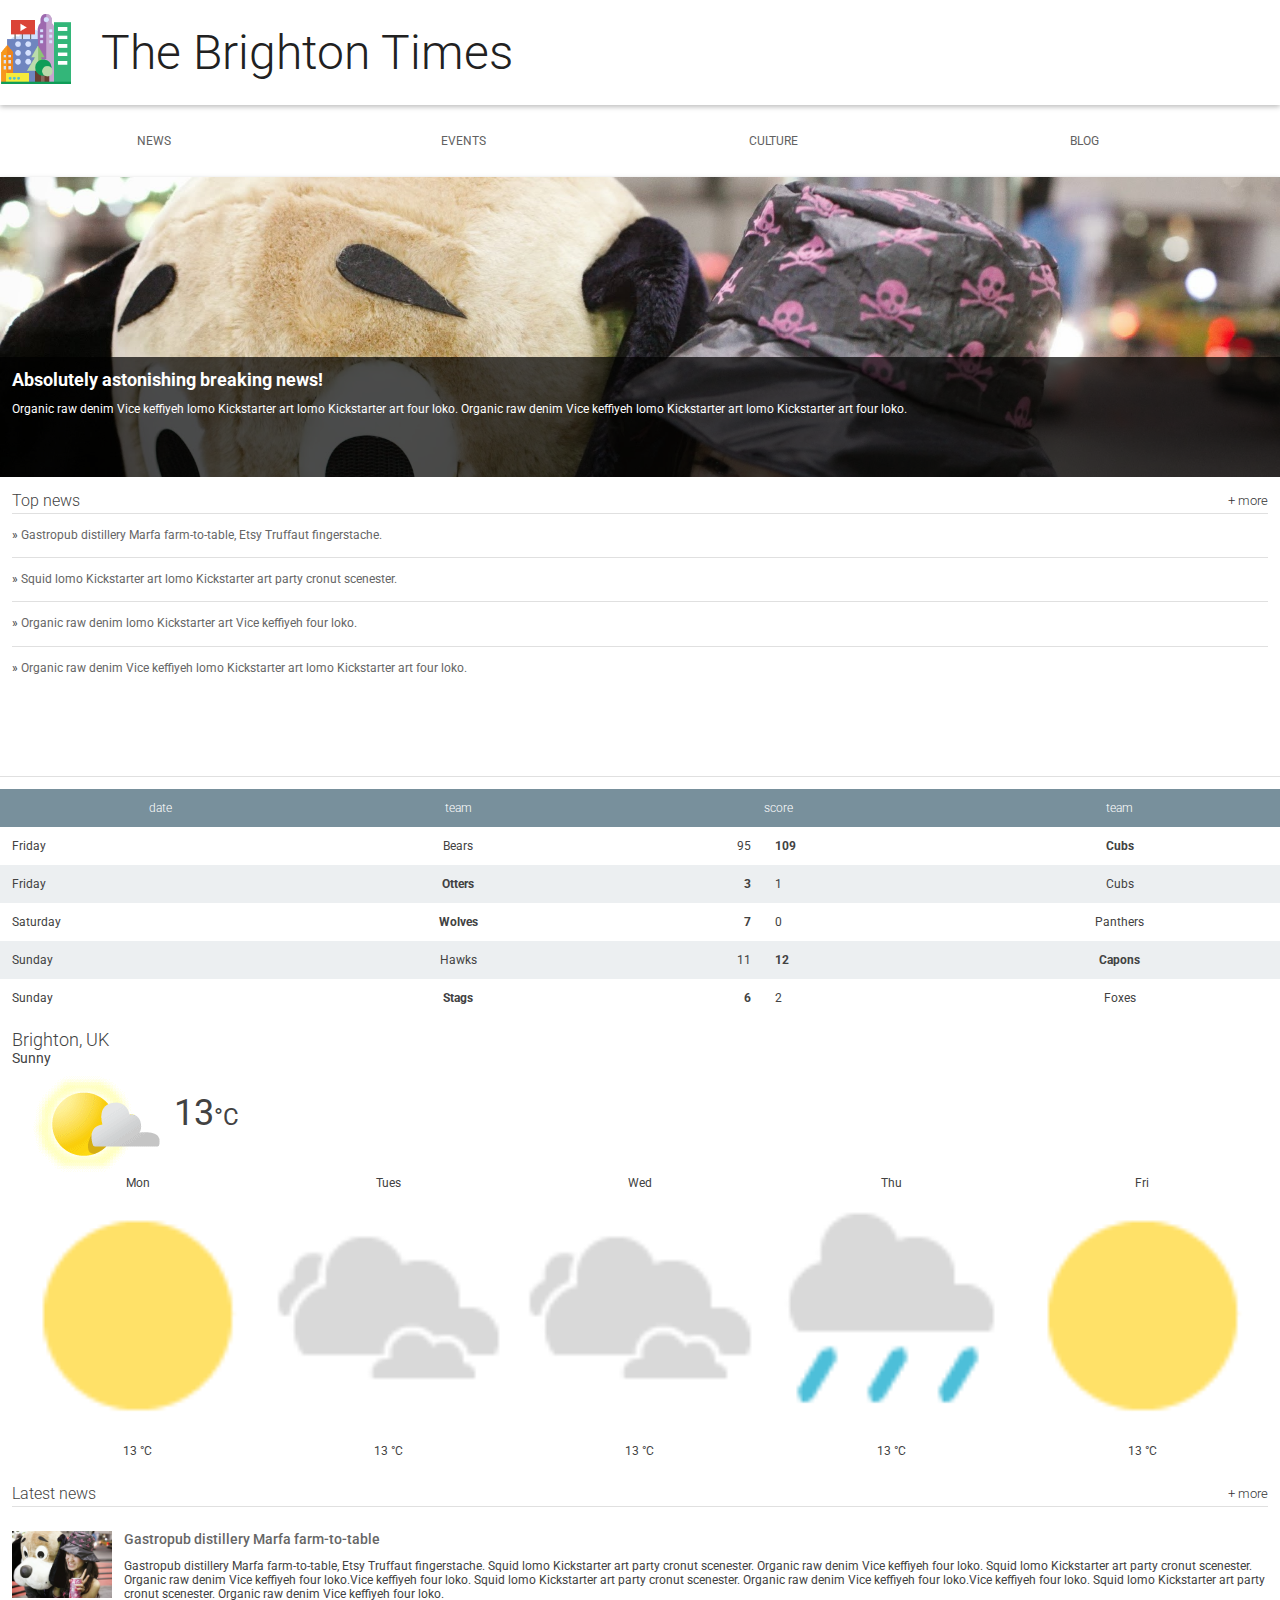
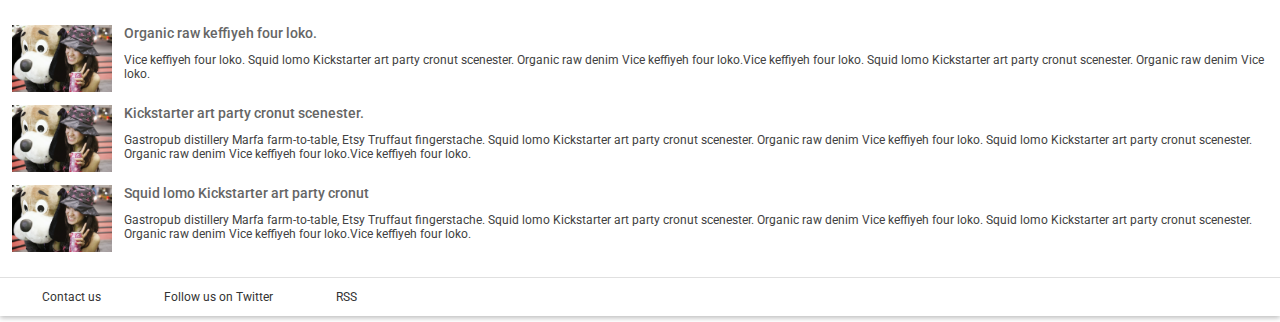
==== index.html @ 150f2682 "responsive now" ====
<!doctype html>
<html lang="en">
  <head>
    <meta charset="utf-8">
    <meta http-equiv="X-UA-Compatible" content="IE=edge">
    <meta name="viewport" content = "width=device-width, initial-scale=1.0" />
    <title>Brighton Times</title>
    <link href="https://fonts.googleapis.com/css?family=Roboto:300,400,500" rel="stylesheet" type="text/css">
    <link rel="stylesheet" type="text/css" href="main.css">
  </head>
  <body>

    <header class="header">
      <div class="header__inner">
        <img class="header__logo" src="images/city.png" alt="iconic view of a cityscape">
        <h1 class="header__title">
          The Brighton Times
        </h1>
      </div>
    </header>

    <nav id="drawer" class="nav">
      <ul class="nav__list">
        <li class="nav__item"><a href="#">News</a></li>
        <li class="nav__item"><a href="#">Events</a></li>
        <li class="nav__item"><a href="#">Culture</a></li>
        <li class="nav__item"><a href="#">Blog</a></li>
      </ul>
    </nav>

    <main>
      <section class="content">
        <section class="hero">
          <article class="description">
            <h2>Absolutely astonishing breaking news!</h2>
            <p>Organic raw denim Vice keffiyeh lomo Kickstarter art lomo Kickstarter art four loko. Organic raw denim Vice keffiyeh lomo Kickstarter art lomo Kickstarter art four loko.</p>
          </article>
        </section>

        <section class="news top-news">
          <h2 class="news__title">Top news <a href="#" class="news__more">+ more</a></h2>
          <ul>
            <li class="top-news__item">
              <a href="#">Gastropub distillery Marfa farm-to-table, Etsy Truffaut fingerstache.</a>
            </li>
            <li class="top-news__item">
              <a href="#">Squid lomo Kickstarter art lomo Kickstarter art party cronut scenester.</a>
            </li>
            <li class="top-news__item">
              <a href="#">Organic raw denim lomo Kickstarter art Vice keffiyeh four loko.</a>
            </li>
            <li class="top-news__item">
              <a href="#">Organic raw denim Vice keffiyeh lomo Kickstarter art lomo Kickstarter art four loko.</a>
            </li>
          </ul>
        </section>

        <section class="scores">
          <table class="scores__table">
            <thead>
              <tr>
                <th>date</th>
                <th>team</th>
                <th colspan="2">score</th>
                <th>team</th>
              </tr>
            </thead>
            <tbody>
              <tr>
                <td>Friday</td>
                <td>Bears</td>
                <td>95</td>
                <td class="winner">109</td>
                <td class="winner">Cubs</td>
              </tr>
              <tr>
                <td>Friday</td>
                <td class="winner">Otters</td>
                <td class="winner">3</td>
                <td>1</td>
                <td>Cubs</td>
              </tr>
              <tr>
                <td>Saturday</td>
                <td class="winner">Wolves</td>
                <td class="winner">7</td>
                <td>0</td>
                <td>Panthers</td>
              </tr>
              <tr>
                <td>Sunday</td>
                <td>Hawks</td>
                <td>11</td>
                <td class="winner">12</td>
                <td class="winner">Capons</td>
              </tr>
              <tr>
                <td>Sunday</td>
                <td class="winner">Stags</td>
                <td class="winner">6</td>
                <td>2</td>
                <td>Foxes</td>
              </tr>
              
            </tbody>
          </table>
        </section>

        <section class="weather">
          <span class="weather__location">Brighton, UK</span>
          <span class="weather__desc">Sunny</span>
          <span class="weather__today">
          <img class="weather__today__image" src="images/weather.png" alt="icon of a partially sunny day"><span class="weather__today__temp">13</span><span class="weather__today__deg">&deg;C</span>
          </span>
          <ul class="weather__next">
            <li class="weather__next__item">
              <span>Mon</span>
              <img class="weather__next__image" src="images/sunny.png" alt="icon of a sunny day">
              <span>13 &deg;C</span>
            </li><li class="weather__next__item">
              <span>Tues</span>
              <img class="weather__next__image" src="images/cloudy.png" alt="icon of a cloudy day">
              <span>13 &deg;C</span>
            </li><li class="weather__next__item">
              <span>Wed</span>
              <img class="weather__next__image" src="images/cloudy.png" alt="icon of a cloudy day">
              <span>13 &deg;C</span>
            </li><li class="weather__next__item">
              <span>Thu</span>
              <img class="weather__next__image" src="images/rain.png" alt="icon of a rainy day">
              <span>13 &deg;C</span>
            </li><li class="weather__next__item">
              <span>Fri</span>
              <img class="weather__next__image" src="images/sunny.png" alt="icon of a sunny day">
              <span>13 &deg;C</span>
            </li>
          </ul>
        </section>

        <section class="news recent-news">
          <h2 class="news__title">Latest news <a href="#" class="news__more">+ more</a></h2>
          <ul>
            <li class="snippet">
              <img class="snippet__thumbnail" src="images/dog.jpg" alt="picture of a girl with a large, stuffed dog toy">
              <h3 class="snippet__title"><a href="#">Gastropub distillery Marfa farm-to-table</a></h3>
              <p>Gastropub distillery Marfa farm-to-table, Etsy Truffaut fingerstache.
              Squid lomo Kickstarter art party cronut scenester. Organic raw denim Vice keffiyeh four loko. Squid lomo Kickstarter art party cronut scenester. Organic raw denim Vice keffiyeh four loko.Vice keffiyeh four loko. Squid lomo Kickstarter art party cronut scenester. Organic raw denim Vice keffiyeh four loko.Vice keffiyeh four loko. Squid lomo Kickstarter art party cronut scenester. Organic raw denim Vice keffiyeh four loko.
              </p>
            </li>
            <li class="snippet">
              <img class="snippet__thumbnail" src="images/dog.jpg" alt="picture of a girl with a large, stuffed dog toy">
              <h3 class="snippet__title"><a href="#">Organic raw keffiyeh four loko.</a></h3>
              <p>Vice keffiyeh four loko. Squid lomo Kickstarter art party cronut scenester. Organic raw denim Vice keffiyeh four loko.Vice keffiyeh four loko. Squid lomo Kickstarter art party cronut scenester. Organic raw denim Vice loko.
              </p>
            </li>
            <li class="snippet">
              <img class="snippet__thumbnail" src="images/dog.jpg" alt="picture of a girl with a large, stuffed dog toy">
              <h3 class="snippet__title"><a href="#">Kickstarter art party cronut scenester.</a></h3>
              <p>Gastropub distillery Marfa farm-to-table, Etsy Truffaut fingerstache.
              Squid lomo Kickstarter art party cronut scenester. Organic raw denim Vice keffiyeh four loko. Squid lomo Kickstarter art party cronut scenester. Organic raw denim Vice keffiyeh four loko.Vice keffiyeh four loko.
              </p>
            </li>
            <li class="snippet">
              <img class="snippet__thumbnail" src="images/dog.jpg" alt="picture of a girl with a large, stuffed dog toy">
              <h3 class="snippet__title"><a href="#">Squid lomo Kickstarter art party cronut </a></h3>
              <p>Gastropub distillery Marfa farm-to-table, Etsy Truffaut fingerstache.
              Squid lomo Kickstarter art party cronut scenester. Organic raw denim Vice keffiyeh four loko. Squid lomo Kickstarter art party cronut scenester. Organic raw denim Vice keffiyeh four loko.Vice keffiyeh four loko.
              </p>
            </li>
          </ul>
        </section>
      </section>
      <footer>
        <ul>
          <li><a href="#">Contact us</a></li>
          <li><a href="#">Follow us on Twitter</a></li>
          <li><a href="#">RSS</a></li>
        </ul>
      </footer>
    </main>
  </body>
</html>
---- main.css ----
body, html {
  margin: 0;
  padding: 0;
  width: 100%;
  height: 100%;
}

body {
  font-family: Roboto;
  font-size: 12px;
  color: #424242;
}

h1, h2, h3, h4, h5 {
  margin: 0; 
}

header, nav, footer, section, article, div {
  box-sizing: border-box;
}

ul {
  list-style: none;
  padding: 0;
  margin: 0;
}


/*
 *
 * Common
 * 
 */

.news__more {
  float: right;
  font-size: .8em;
  color: #333;
  text-decoration: none;
}


/*
 *
 * Header
 *
 */

.header {
  box-shadow: 0 2px 5px rgba(0, 0, 0, 0.26);
  min-height: 56px;
  transition: min-height 0.3s;
}

.header__inner {
  width: 800px;
  margin-left: auto;
  margin-right: auto;
  width: 100%;
}

.header__logo {
  height: 72px;
  margin-right: 1em;
  vertical-align: top;
  margin-top: 12px;
}

.header__title {
  font-weight: 300;
  font-size: 4em;
  margin: 0.5em 0.25em;
  display: inline-block;
  color: #212121;
}


/*
 *
 * Top Level Navigation
 *
 */

.nav {
  width: 800px;
  margin-left: auto;
  margin-right: auto;
  width: 100%;
}

.nav__list {
  width: 100%;
  padding: 0;
  margin: 0;
}

.nav__item {
  box-sizing: border-box;
  display: inline-block;
  width: 24%;
  text-align: center;
  line-height: 24px;
  padding: 24px;
  text-transform: uppercase;
}

.nav a {
  text-decoration: none;
  color: #616161;
  padding: 1.5em;
}

.nav a:hover {
  text-decoration: underline;
  color: #212121;
}


/*
 *
 * Main
 *
 */

main {
  box-shadow: 0 2px 5px rgba(0, 0, 0, 0.26);
  width: 800px;
  margin-left: auto;
  margin-right: auto;
  width: 100%;
}

/*
 *
 * Content
 *
 */


/*
 *
 * Hero
 *
 */

.hero {
  float: left;
  width: 480px;
  position: relative;
  background-image: url("./images/dog.jpg");
  background-size: cover;
  height: 300px;
  width: 100%;
}

.hero article {
  box-sizing: border-box;
  background-color: #000;
  background-color: rgba(0, 0, 0, 0.7);
  position: absolute;
  bottom: 0;
  height: 40%;
  width: 100%;
  color: #fff;
  padding: 1em;
}


/*
 *
 * Top News
 *
 */

.top-news {
  float: right;
  width: 320px;
  height: 300px;
  border-bottom: 1px solid #E0E0E0;
  padding: 1em;
  width: 100%;
}

.news__title {
  font-weight: 300;
  border-bottom: 1px solid #E0E0E0;
  line-height: 24px;
  font-size: 16px;
}

.top-news__item {
  border-bottom: 1px solid #E0E0E0;
  padding: 1em 0;
  line-height: 19.2px;
}

.top-news__item:before {
  content: "» ";
}

.top-news__item:last-child {
  border-bottom: none;
}

.top-news__item a {
  text-decoration: none;
  color: #666;
  padding: 1.5em inherit;
}

.top-news__item a:hover,
.top-news__item a:active {
  text-decoration: underline;
}


/*
 *
 * Sport Scores
 *
 */

.scores {
  width: 480px;
  float: left;
  padding-top: 1em;
  width: 100%;
}

.scores__table {
  width: 100%;
  border-collapse: collapse;
}

.scores__table th,
.scores__table td {
  padding: 1em; 
}

.scores__table th {
  color: #fff;
  font-weight: 300;
  background-color: #78909C;
}

.scores__table tr:nth-child(odd) td {
  background-color: #fff;
}

.scores__table tr:nth-child(even) td {
  background-color: #eceff1;
}

.scores__table td.winner {
  font-weight: bold;
}

.scores__table td:nth-child(3) {
  text-align: right;
}

.scores__table td:nth-child(2),
.scores__table td:nth-child(5) {
  text-align: center;
}

/*
 *
 * Weather
 *
 */

.weather {
  float: right;
  width: 320px;
  padding: 1em;
  width: 100%;
}

.weather__location {
  display: block;
  font-weight: 300;
  font-size: 1.5em;
}

.weather__desc {
  display: block;
  font-size: 1.2em;
}

.weather__today {
  width: 60%;
  vertical-align: middle;
}

.weather__today__image {
  vertical-align: middle
}

.weather__today__temp {
  font-size: 3em;
}

.weather__today__deg {
  font-size: 2em;
  display: inline;
}

.weather__next__item {
  display: inline-block;
  width: 20%;
  text-align: center;
}

.weather__next__item span {
  display: block;
}

.weather__next__image {
  width: 100%;
}


/*
 *
 * Weather
 *
 */

.recent-news {
  clear: both;
  padding: 1em;
}

.snippet {
  clear: both;
  margin: 24px 0;
}

.snippet__thumbnail {
  width: 100px;
  float: left;
  margin-right: 1em;
}

.snippet__title {
  font-weight: 500;
}

.snippet__title a {
  text-decoration: none;
  color: #666;
  padding: 1.5em inherit;
}

.snippet__title a:hover,
.snippet__title a:active {
  text-decoration: underline;
}


/*
 *
 * Footer
 *
 */

footer {
  border-top: 1px solid #E0E0E0;
  padding: 1em;
  width: 100%;
}

footer li {
  display: inline-block;
  margin: 0 1em;
}

footer a {
  text-decoration: none;
  color: #333;
  padding: 1.5em;
}
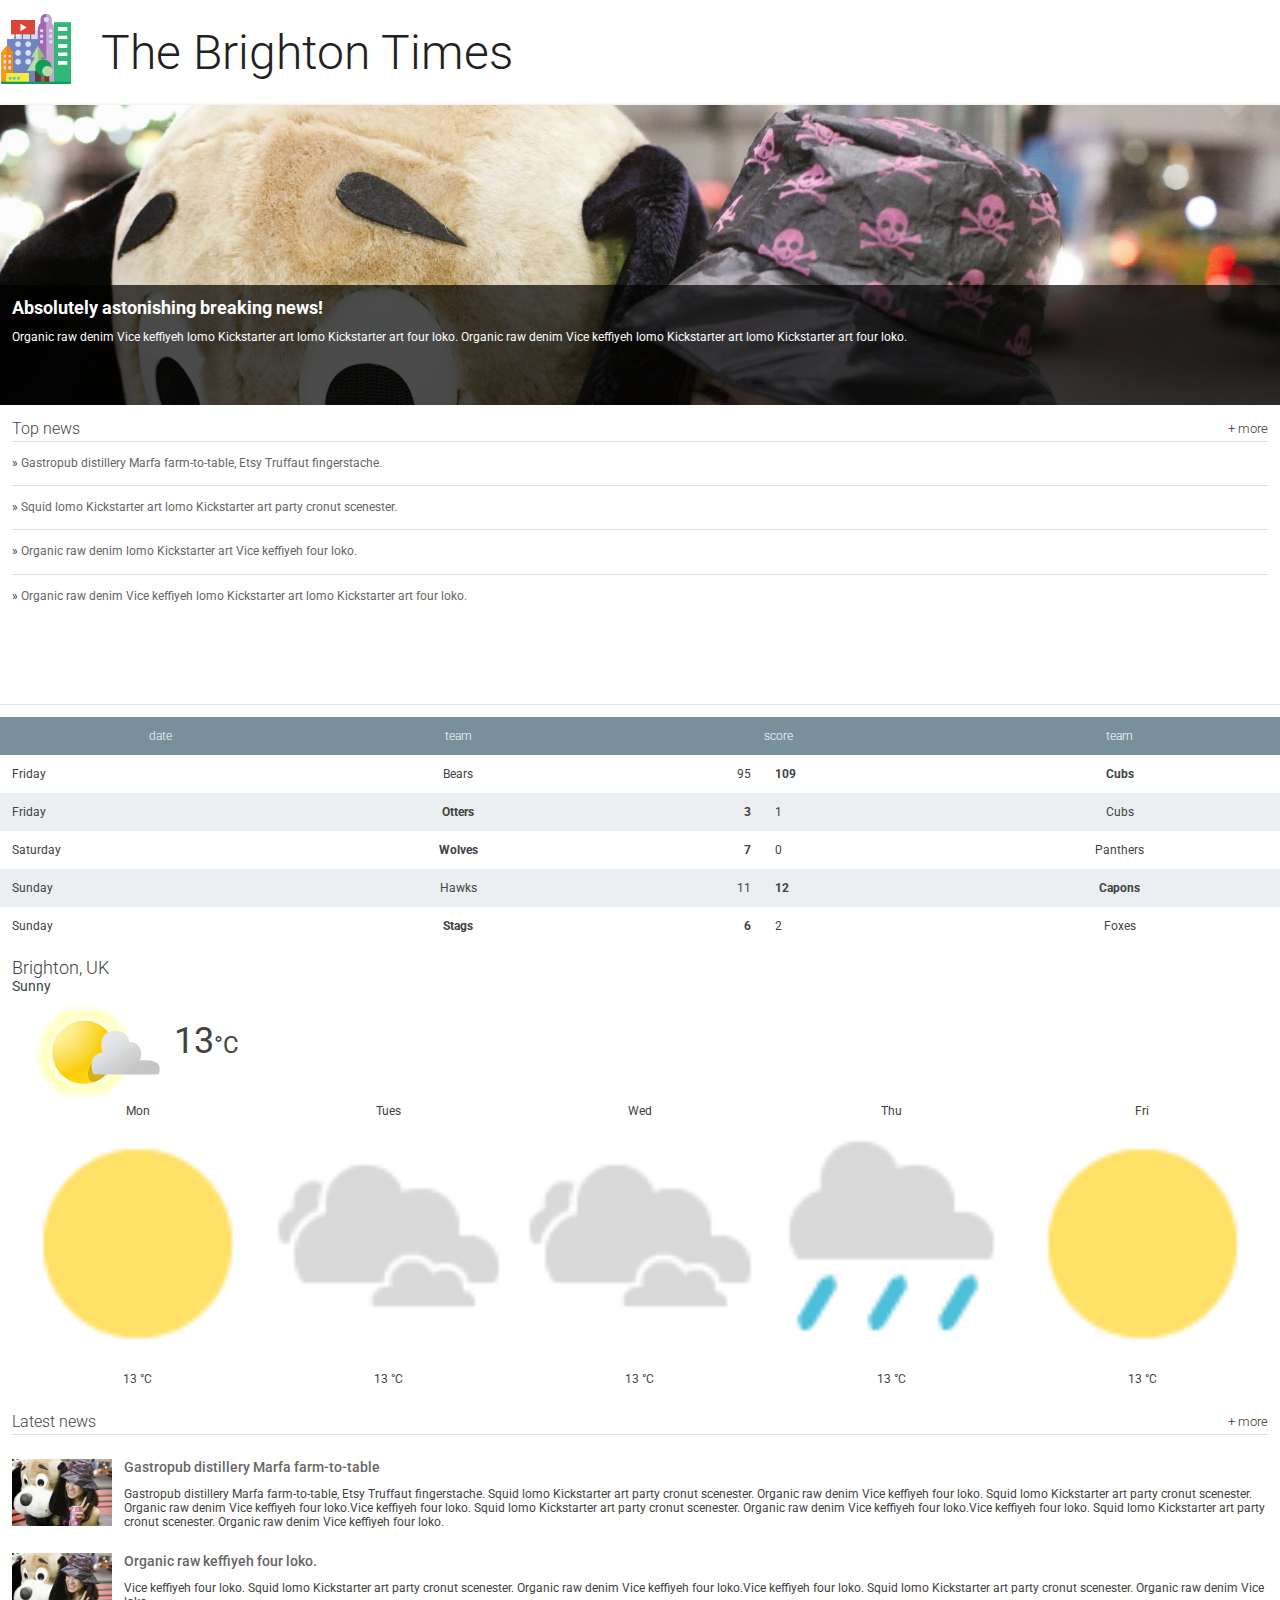
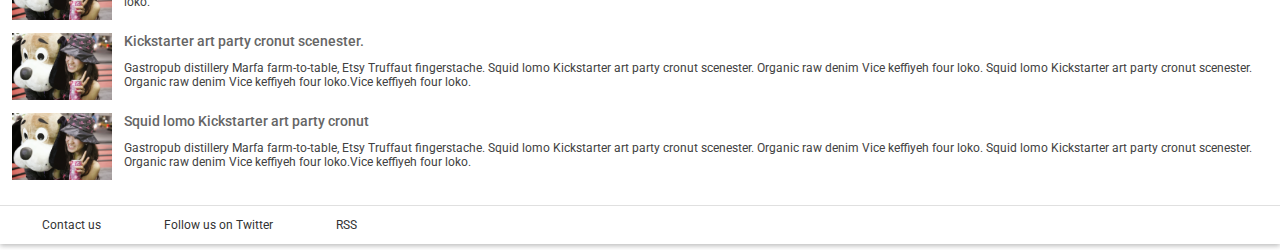
==== commit 0b3f2636: "making this responsive" ====
--- a/index.html
+++ b/index.html
@@ -19,7 +19,7 @@
       </div>
     </header>
 
-    <nav id="drawer" class="nav">
+    <nav id="drawer" class="nav closed">
       <ul class="nav__list">
         <li class="nav__item"><a href="#">News</a></li>
         <li class="nav__item"><a href="#">Events</a></li>
--- a/main.css
+++ b/main.css
@@ -80,6 +80,10 @@
  * Top Level Navigation
  *
  */
+
+#drawer {
+  display: none;
+}
 
 .nav {
   width: 800px;
@@ -381,3 +385,15 @@
   color: #333;
   padding: 1.5em;
 }
+
+/*
+ *
+ * Media Query breakpoints
+ *
+ */
+
+
+
+
+
+
